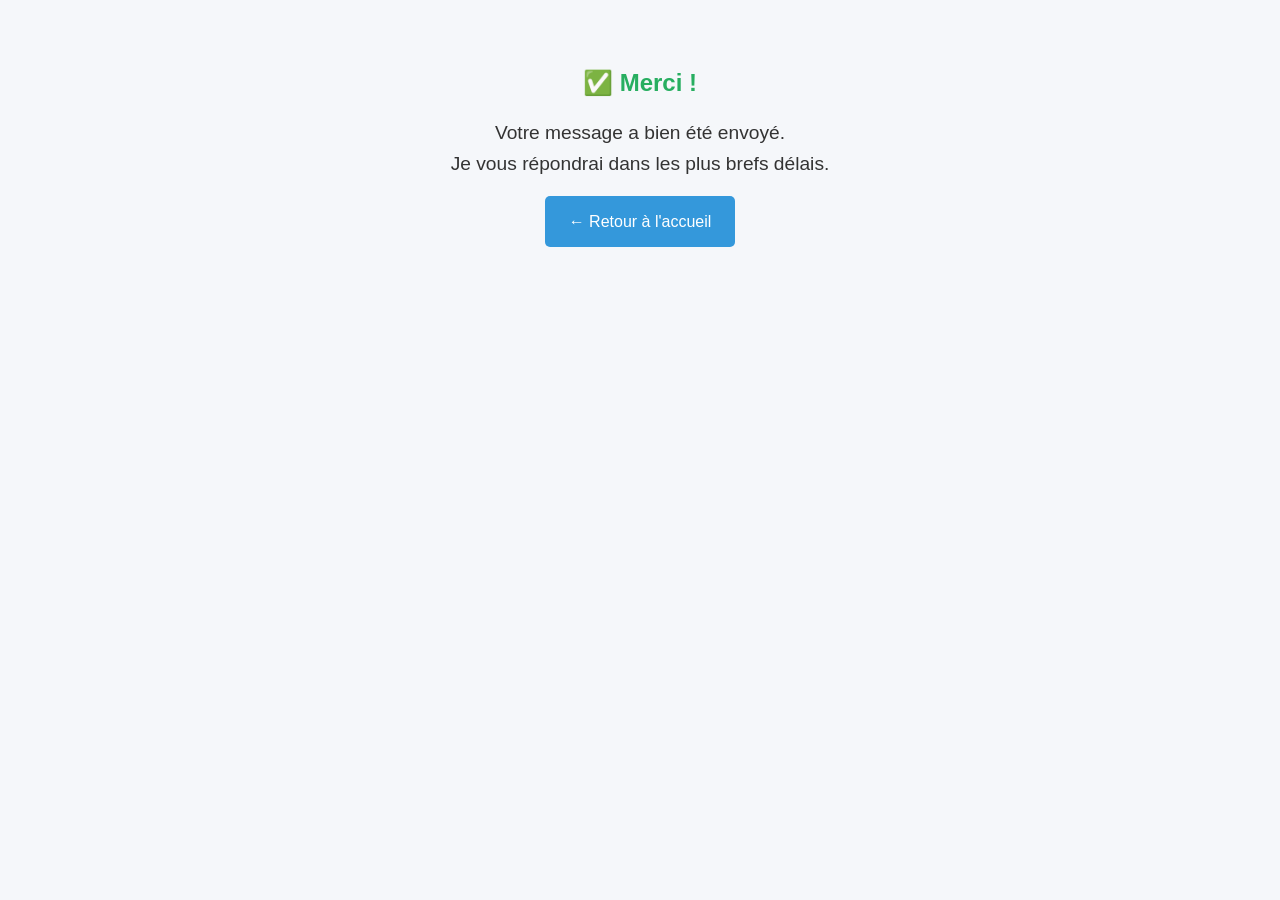
==== merci.html @ a59f116f "add clean formulaire" ====
<!DOCTYPE html>
<html lang="fr">
<head>
    <meta charset="UTF-8">
    <title>Message envoyé | Jeremy Delahaye</title>
    <link rel="stylesheet" href="styles.css">
    <meta http-equiv="refresh" content="5;url=index.html">
</head>
<body>
    <section style="text-align:center; padding:4rem 2rem;">
        <h1 style="color:#27ae60;">✅ Merci !</h1>
        <p style="font-size:1.2rem; margin:1rem 0;">
            Votre message a bien été envoyé.<br>
            Je vous répondrai dans les plus brefs délais.
        </p>
        <a href="index.html" class="contact-btn">← Retour à l'accueil</a>
    </section>
</body>
</html>
---- styles.css ----
/* Reset et styles de base */
        * {
            margin: 0;
            padding: 0;
            box-sizing: border-box;
            font-family: 'Segoe UI', Tahoma, Geneva, Verdana, sans-serif;
        }
        
        body {
            background-color: #f5f7fa;
            color: #333;
            line-height: 1.6;
        }
        
        /* Header */
        header {
            background: linear-gradient(135deg, #2c3e50, #3498db);
            color: white;
            padding: 3rem 2rem;
            text-align: center;
        }
        
        header h1 {
            font-size: 2.5rem;
            margin-bottom: 0.5rem;
        }
        
        header p {
            font-size: 1.2rem;
            opacity: 0.9;
        }
        
        /* Photo de profil */
        .profile-pic {
            width: 150px;
            height: 150px;
            border-radius: 50%;
            object-fit: cover;
            border: 5px solid white;
            margin: 1rem auto;
            display: block;
        }
        
        /* Barre de navigation */
        nav {
            background: #2c3e50;
            padding: 1rem;
            text-align: center;
            position: sticky;
            top: 0;
            z-index: 100;
            box-shadow: 0 2px 5px rgba(0, 0, 0, 0.1);
        }
        
        nav a {
            color: white;
            margin: 0 1rem;
            text-decoration: none;
            font-weight: 500;
            transition: color 0.3s;
        }
        
        nav a:hover {
            color: #3498db;
        }
        
        /* Section générale */
        section {
            padding: 2rem;
            max-width: 1000px;
            margin: 0 auto;
        }
        
        /* Titre de section */
        section h2 {
            color: #2c3e50;
            margin-bottom: 1.5rem;
            font-size: 1.8rem;
            border-bottom: 2px solid #3498db;
            padding-bottom: 0.5rem;
        }
        
        /* Cartes pour les expériences et réalisations */
        .card {
            background: white;
            border-radius: 8px;
            box-shadow: 0 4px 6px rgba(0, 0, 0, 0.1);
            padding: 1.5rem;
            margin-bottom: 1.5rem;
        }
        
        .card h3 {
            color: #3498db;
            margin-bottom: 0.5rem;
            display: flex;
            align-items: center;
            gap: 0.5rem;
        }
        
        .card .company {
            font-style: italic;
            color: #7f8c8d;
            margin-bottom: 0.5rem;
        }
        
        .card .date {
            color: #95a5a6;
            font-size: 0.9rem;
            margin-bottom: 1rem;
        }
        
        .card ul {
            list-style-type: none;
            padding-left: 0;
        }
        
        .card li {
            margin-bottom: 0.5rem;
            padding-left: 1.2rem;
            position: relative;
        }
        
        .card li:before {
            content: "→";
            color: #3498db;
            position: absolute;
            left: 0;
        }
        
        /* Sous-sections dans les réalisations */
        .realisation-context,
        .realisation-action,
        .realisation-result {
            margin-bottom: 1rem;
        }
        
        .realisation-context {
            background: #f8f9fa;
            padding: 0.8rem;
            border-left: 4px solid #3498db;
            border-radius: 4px;
        }
        
        .realisation-action {
            background: #e8f4fc;
            padding: 0.8rem;
            border-left: 4px solid #2c3e50;
            border-radius: 4px;
        }
        
        .realisation-result {
            background: #e8f8f5;
            padding: 0.8rem;
            border-left: 4px solid #27ae60;
            border-radius: 4px;
            font-weight: 500;
        }
        
        /* Compétences */
        .skills-container {
            display: flex;
            flex-wrap: wrap;
            gap: 0.8rem;
            justify-content: center;
        }
        
        .skill {
            background: #e0f7fa;
            color: #2c3e50;
            padding: 0.5rem 1rem;
            border-radius: 20px;
            font-size: 0.9rem;
            font-weight: 500;
        }
        
        /* Environnements techniques */
        .tools-container {
            display: flex;
            justify-content: center;
            gap: 2rem;
            flex-wrap: wrap;
            margin: 1.5rem 0;
        }
        
        .tool-item {
            text-align: center;
            padding: 1rem;
            background: white;
            border-radius: 8px;
            box-shadow: 0 2px 4px rgba(0, 0, 0, 0.1);
            width: 100px;
        }
        
        .tool-item img {
            width: 50px;
            height: 50px;
            margin-bottom: 0.5rem;
        }
        
        /* Contact */
        .contact-container {
            display: flex;
            justify-content: center;
            gap: 1.5rem;
            flex-wrap: wrap;
            margin-bottom: 2rem;
        }
        
        .contact-btn {
            background: #3498db;
            color: white;
            padding: 0.8rem 1.5rem;
            border-radius: 5px;
            text-decoration: none;
            font-weight: 500;
            transition: background 0.3s;
            display: inline-flex;
            align-items: center;
            gap: 0.5rem;
        }
        
        .contact-btn:hover {
            background: #2980b9;
        }
        
        /* Formulaire de contact */
        .contact-form {
            max-width: 600px;
            margin: 0 auto;
            background: white;
            padding: 1.5rem;
            border-radius: 8px;
            box-shadow: 0 4px 6px rgba(0, 0, 0, 0.1);
        }
        
        .contact-form input,
        .contact-form textarea {
            width: 100%;
            padding: 0.8rem;
            margin-bottom: 1rem;
            border: 1px solid #ddd;
            border-radius: 4px;
            font-family: inherit;
        }
        
        .contact-form textarea {
            height: 120px;
        }
        
        .contact-form button {
            background: #27ae60;
            color: white;
            padding: 0.8rem 1.5rem;
            border: none;
            border-radius: 5px;
            cursor: pointer;
            font-weight: 500;
            transition: background 0.3s;
        }
        
        .contact-form button:hover {
            background: #219653;
        }
        
        /* Footer */
        footer {
            text-align: center;
            padding: 1.5rem;
            background: #2c3e50;
            color: white;
            margin-top: 2rem;
        }
        
        /* Section mots-clés pour ATS (cachée visuellement) */
        .ats-keywords {
            display: none;
        }
        
        /* Responsive */
        @media (max-width: 768px) {
            header h1 {
                font-size: 2rem;
            }
            
            nav {
                padding: 0.8rem;
            }
            
            nav a {
                margin: 0 0.5rem;
                font-size: 0.9rem;
            }
            
            .contact-container {
                flex-direction: column;
                align-items: center;
            }
            
            .tools-container {
                gap: 1rem;
            }
            
            .tool-item {
                width: 80px;
            }
        }
    



/* Styles pour le formulaire de contact */
.contact-form {
    display: flex;
    flex-direction: column;
    gap: 1rem;
}

.form-group {
    display: flex;
    flex-direction: column;
    gap: 0.5rem;
}

.form-group label {
    font-weight: 600;
    color: #2c3e50;
    font-size: 0.95rem;
}

.form-group input,
.form-group textarea {
    padding: 0.75rem;
    border: 1px solid #ddd;
    border-radius: 5px;
    font-family: 'Segoe UI', Tahoma, Geneva, Verdana, sans-serif;
    font-size: 1rem;
    transition: border-color 0.3s;
}

.form-group input:focus,
.form-group textarea:focus {
    border-color: #3498db;
    outline: none;
}

.form-group textarea {
    min-height: 120px;
    resize: vertical;
}

.btn-submit {
    background-color: #3498db;
    color: white;
    border: none;
    padding: 0.75rem 1.5rem;
    border-radius: 5px;
    cursor: pointer;
    font-weight: 600;
    font-size: 1rem;
    transition: background-color 0.3s, transform 0.2s;
    display: flex;
    align-items: center;
    justify-content: center;
    gap: 0.5rem;
    margin-top: 0.5rem;
}

.btn-submit:hover {
    background-color: #2980b9;
}

.btn-submit:active {
    transform: scale(0.98);
}

.btn-submit i {
    font-size: 1rem;
}

/* ===== Messages de feedback du formulaire ===== */
.form-message {
    padding: 1rem;
    border-radius: 5px;
    margin-top: 1rem;
    font-weight: 500;
    text-align: center;
    opacity: 0;
    transform: translateY(-10px);
    transition: opacity 0.4s ease, transform 0.4s ease;
    display: none;
}

.form-message.show {
    display: block;
    opacity: 1;
    transform: translateY(0);
}

.form-message.success {
    background: #d4edda;
    color: #155724;
    border: 1px solid #c3e6cb;
}

.form-message.error {
    background: #f8d7da;
    color: #721c24;
    border: 1px solid #f5c6cb;
}

/* ===== Bouton en état "loading" ===== */
.btn-submit:disabled {
    background-color: #95a5a6;
    cursor: not-allowed;
    opacity: 0.7;
}

.btn-submit:disabled:hover {
    background-color: #95a5a6;
}

/* ===== Animation de succès (checkmark) ===== */
@keyframes successPulse {
    0% { transform: scale(0.8); opacity: 0; }
    50% { transform: scale(1.05); }
    100% { transform: scale(1); opacity: 1; }
}

.form-message.success.show {
    animation: successPulse 0.5s ease;
}
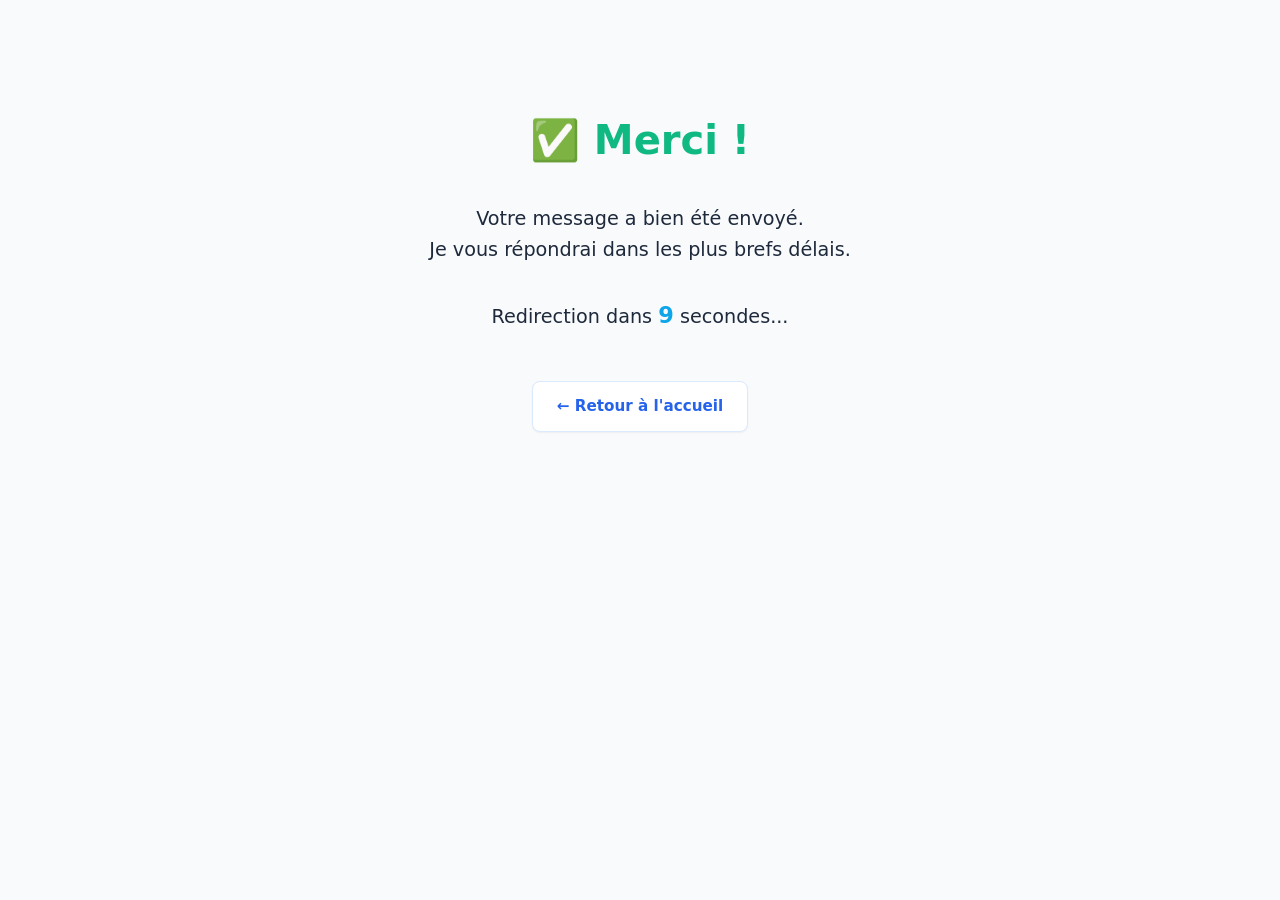
==== commit e7e18791: "maj" ====
--- a/merci.html
+++ b/merci.html
@@ -2,18 +2,67 @@
 <html lang="fr">
 <head>
     <meta charset="UTF-8">
+    <meta name="viewport" content="width=device-width, initial-scale=1.0">
     <title>Message envoyé | Jeremy Delahaye</title>
     <link rel="stylesheet" href="styles.css">
-    <meta http-equiv="refresh" content="5;url=index.html">
+    <style>
+        .merci-container {
+            text-align: center;
+            padding: 4rem 2rem;
+            max-width: 600px;
+            margin: 0 auto;
+            min-height: 60vh;
+            display: flex;
+            flex-direction: column;
+            justify-content: center;
+            align-items: center;
+        }
+        .merci-container h1 {
+            color: var(--success, #27ae60);
+            font-size: 2.5rem;
+            margin-bottom: 1rem;
+        }
+        .merci-container p {
+            font-size: 1.2rem;
+            margin: 1rem 0;
+            color: var(--text, #333);
+        }
+        .countdown {
+            font-weight: 700;
+            color: var(--accent, #3498db);
+            font-size: 1.4rem;
+        }
+        .merci-container .contact-btn {
+            margin-top: 2rem;
+        }
+    </style>
 </head>
 <body>
-    <section style="text-align:center; padding:4rem 2rem;">
-        <h1 style="color:#27ae60;">✅ Merci !</h1>
-        <p style="font-size:1.2rem; margin:1rem 0;">
+    <section class="merci-container">
+        <h1>✅ Merci !</h1>
+        <p>
             Votre message a bien été envoyé.<br>
             Je vous répondrai dans les plus brefs délais.
         </p>
+        <p>
+            Redirection dans <span class="countdown" id="countdown">10</span> secondes...
+        </p>
         <a href="index.html" class="contact-btn">← Retour à l'accueil</a>
     </section>
+
+    <script>
+        let seconds = 10;
+        const countdownEl = document.getElementById('countdown');
+        
+        const timer = setInterval(() => {
+            seconds--;
+            countdownEl.textContent = seconds;
+            
+            if (seconds <= 0) {
+                clearInterval(timer);
+                window.location.href = 'index.html';
+            }
+        }, 1000);
+    </script>
 </body>
 </html>
--- a/styles.css
+++ b/styles.css
@@ -1,394 +1,582 @@
-
-        /* Reset et styles de base */
-        * {
-            margin: 0;
-            padding: 0;
-            box-sizing: border-box;
-            font-family: 'Segoe UI', Tahoma, Geneva, Verdana, sans-serif;
-        }
-        
-        body {
-            background-color: #f5f7fa;
-            color: #333;
-            line-height: 1.6;
-        }
-        
-        /* Header */
-        header {
-            background: linear-gradient(135deg, #2c3e50, #3498db);
-            color: white;
-            padding: 3rem 2rem;
-            text-align: center;
-        }
-        
-        header h1 {
-            font-size: 2.5rem;
-            margin-bottom: 0.5rem;
-        }
-        
-        header p {
-            font-size: 1.2rem;
-            opacity: 0.9;
-        }
-        
-        /* Photo de profil */
-        .profile-pic {
-            width: 150px;
-            height: 150px;
-            border-radius: 50%;
-            object-fit: cover;
-            border: 5px solid white;
-            margin: 1rem auto;
-            display: block;
-        }
-        
-        /* Barre de navigation */
-        nav {
-            background: #2c3e50;
-            padding: 1rem;
-            text-align: center;
-            position: sticky;
-            top: 0;
-            z-index: 100;
-            box-shadow: 0 2px 5px rgba(0, 0, 0, 0.1);
-        }
-        
-        nav a {
-            color: white;
-            margin: 0 1rem;
-            text-decoration: none;
-            font-weight: 500;
-            transition: color 0.3s;
-        }
-        
-        nav a:hover {
-            color: #3498db;
-        }
-        
-        /* Section générale */
-        section {
-            padding: 2rem;
-            max-width: 1000px;
-            margin: 0 auto;
-        }
-        
-        /* Titre de section */
-        section h2 {
-            color: #2c3e50;
-            margin-bottom: 1.5rem;
-            font-size: 1.8rem;
-            border-bottom: 2px solid #3498db;
-            padding-bottom: 0.5rem;
-        }
-        
-        /* Cartes pour les expériences et réalisations */
-        .card {
-            background: white;
-            border-radius: 8px;
-            box-shadow: 0 4px 6px rgba(0, 0, 0, 0.1);
-            padding: 1.5rem;
-            margin-bottom: 1.5rem;
-        }
-        
-        .card h3 {
-            color: #3498db;
-            margin-bottom: 0.5rem;
-            display: flex;
-            align-items: center;
-            gap: 0.5rem;
-        }
-        
-        .card .company {
-            font-style: italic;
-            color: #7f8c8d;
-            margin-bottom: 0.5rem;
-        }
-        
-        .card .date {
-            color: #95a5a6;
-            font-size: 0.9rem;
-            margin-bottom: 1rem;
-        }
-        
-        .card ul {
-            list-style-type: none;
-            padding-left: 0;
-        }
-        
-        .card li {
-            margin-bottom: 0.5rem;
-            padding-left: 1.2rem;
-            position: relative;
-        }
-        
-        .card li:before {
-            content: "→";
-            color: #3498db;
-            position: absolute;
-            left: 0;
-        }
-        
-        /* Sous-sections dans les réalisations */
-        .realisation-context,
-        .realisation-action,
-        .realisation-result {
-            margin-bottom: 1rem;
-        }
-        
-        .realisation-context {
-            background: #f8f9fa;
-            padding: 0.8rem;
-            border-left: 4px solid #3498db;
-            border-radius: 4px;
-        }
-        
-        .realisation-action {
-            background: #e8f4fc;
-            padding: 0.8rem;
-            border-left: 4px solid #2c3e50;
-            border-radius: 4px;
-        }
-        
-        .realisation-result {
-            background: #e8f8f5;
-            padding: 0.8rem;
-            border-left: 4px solid #27ae60;
-            border-radius: 4px;
-            font-weight: 500;
-        }
-        
-        /* Compétences */
-        .skills-container {
-            display: flex;
-            flex-wrap: wrap;
-            gap: 0.8rem;
-            justify-content: center;
-        }
-        
-        .skill {
-            background: #e0f7fa;
-            color: #2c3e50;
-            padding: 0.5rem 1rem;
-            border-radius: 20px;
-            font-size: 0.9rem;
-            font-weight: 500;
-        }
-        
-        /* Environnements techniques */
-        .tools-container {
-            display: flex;
-            justify-content: center;
-            gap: 2rem;
-            flex-wrap: wrap;
-            margin: 1.5rem 0;
-        }
-        
-        .tool-item {
-            text-align: center;
-            padding: 1rem;
-            background: white;
-            border-radius: 8px;
-            box-shadow: 0 2px 4px rgba(0, 0, 0, 0.1);
-            width: 100px;
-        }
-        
-        .tool-item img {
-            width: 50px;
-            height: 50px;
-            margin-bottom: 0.5rem;
-        }
-        
-        /* Contact */
-        .contact-container {
-            display: flex;
-            justify-content: center;
-            gap: 1.5rem;
-            flex-wrap: wrap;
-            margin-bottom: 2rem;
-        }
-        
-        .contact-btn {
-            background: #3498db;
-            color: white;
-            padding: 0.8rem 1.5rem;
-            border-radius: 5px;
-            text-decoration: none;
-            font-weight: 500;
-            transition: background 0.3s;
-            display: inline-flex;
-            align-items: center;
-            gap: 0.5rem;
-        }
-        
-        .contact-btn:hover {
-            background: #2980b9;
-        }
-        
-        /* Formulaire de contact */
-        .contact-form {
-            max-width: 600px;
-            margin: 0 auto;
-            background: white;
-            padding: 1.5rem;
-            border-radius: 8px;
-            box-shadow: 0 4px 6px rgba(0, 0, 0, 0.1);
-        }
-        
-        .contact-form input,
-        .contact-form textarea {
-            width: 100%;
-            padding: 0.8rem;
-            margin-bottom: 1rem;
-            border: 1px solid #ddd;
-            border-radius: 4px;
-            font-family: inherit;
-        }
-        
-        .contact-form textarea {
-            height: 120px;
-        }
-        
-        .contact-form button {
-            background: #27ae60;
-            color: white;
-            padding: 0.8rem 1.5rem;
-            border: none;
-            border-radius: 5px;
-            cursor: pointer;
-            font-weight: 500;
-            transition: background 0.3s;
-        }
-        
-        .contact-form button:hover {
-            background: #219653;
-        }
-        
-        /* Footer */
-        footer {
-            text-align: center;
-            padding: 1.5rem;
-            background: #2c3e50;
-            color: white;
-            margin-top: 2rem;
-        }
-        
-        /* Section mots-clés pour ATS (cachée visuellement) */
-        .ats-keywords {
-            display: none;
-        }
-        
-        /* Responsive */
-        @media (max-width: 768px) {
-            header h1 {
-                font-size: 2rem;
-            }
-            
-            nav {
-                padding: 0.8rem;
-            }
-            
-            nav a {
-                margin: 0 0.5rem;
-                font-size: 0.9rem;
-            }
-            
-            .contact-container {
-                flex-direction: column;
-                align-items: center;
-            }
-            
-            .tools-container {
-                gap: 1rem;
-            }
-            
-            .tool-item {
-                width: 80px;
-            }
-        }
-    
-
-
-
-/* Styles pour le formulaire de contact */
+/* ============================================
+   VARIABLES & RESET — THÈME CLAIR PAR DÉFAUT
+   ============================================ */
+:root {
+    --primary: #2563eb;
+    --primary-light: #3b82f6;
+    --primary-dark: #1d4ed8;
+    --accent: #0ea5e9;
+    --success: #10b981;
+    --success-hover: #059669;
+    --warning: #f59e0b;
+    --warning-hover: #d97706;
+    
+    --bg: #f8fafc;
+    --surface: #ffffff;
+    --surface-elevated: #ffffff;
+    
+    --text: #1e293b;
+    --text-secondary: #475569;
+    --text-muted: #64748b;
+    
+    --border: #e2e8f0;
+    --border-light: #f1f5f9;
+    
+    --shadow-sm: 0 1px 2px 0 rgb(0 0 0 / 0.05);
+    --shadow: 0 4px 6px -1px rgb(0 0 0 / 0.1), 0 2px 4px -2px rgb(0 0 0 / 0.1);
+    --shadow-md: 0 10px 15px -3px rgb(0 0 0 / 0.1), 0 4px 6px -4px rgb(0 0 0 / 0.1);
+    --shadow-lg: 0 20px 25px -5px rgb(0 0 0 / 0.1), 0 8px 10px -6px rgb(0 0 0 / 0.1);
+    
+    --radius: 12px;
+    --radius-sm: 8px;
+    --transition: all 0.3s cubic-bezier(0.4, 0, 0.2, 1);
+}
+
+* {
+    margin: 0;
+    padding: 0;
+    box-sizing: border-box;
+}
+
+html {
+    scroll-behavior: smooth;
+}
+
+body {
+    font-family: 'Segoe UI', system-ui, -apple-system, sans-serif;
+    background-color: var(--bg);
+    color: var(--text);
+    line-height: 1.6;
+    font-size: 16px;
+}
+
+/* ============================================
+   ACCESSIBILITÉ
+   ============================================ */
+@media (prefers-reduced-motion: reduce) {
+    html { scroll-behavior: auto; }
+    *, *::before, *::after {
+        animation-duration: 0.01ms !important;
+        animation-iteration-count: 1 !important;
+        transition-duration: 0.01ms !important;
+    }
+}
+
+a:focus-visible,
+button:focus-visible,
+input:focus-visible,
+textarea:focus-visible {
+    outline: 3px solid var(--primary-light);
+    outline-offset: 2px;
+    border-radius: 4px;
+}
+
+/* ============================================
+   HEADER — Clair et lumineux
+   ============================================ */
+header {
+    background: linear-gradient(135deg, #eff6ff 0%, #dbeafe 50%, #bfdbfe 100%);
+    color: var(--text);
+    padding: 4rem 2rem 3rem;
+    text-align: center;
+    position: relative;
+    overflow: hidden;
+}
+
+header::before {
+    content: '';
+    position: absolute;
+    top: -50%;
+    right: -10%;
+    width: 500px;
+    height: 500px;
+    background: radial-gradient(circle, rgba(59,130,246,0.1) 0%, transparent 70%);
+    pointer-events: none;
+}
+
+header h1 {
+    font-size: 2.8rem;
+    margin-bottom: 0.25rem;
+    font-weight: 800;
+    color: var(--primary-dark);
+    letter-spacing: -0.025em;
+}
+
+header .subtitle {
+    font-size: 1.3rem;
+    color: var(--primary);
+    font-weight: 600;
+    margin-bottom: 0.5rem;
+}
+
+header .location {
+    font-size: 1rem;
+    color: var(--text-secondary);
+    opacity: 0.9;
+}
+
+/* ============================================
+   PHOTO DE PROFIL
+   ============================================ */
+.profile-pic {
+    width: 160px;
+    height: 160px;
+    border-radius: 50%;
+    object-fit: cover;
+    border: 5px solid white;
+    margin: 0 auto 1.5rem;
+    display: block;
+    box-shadow: var(--shadow-md);
+    transition: var(--transition);
+    background: var(--surface);
+}
+
+.profile-pic:hover {
+    transform: scale(1.05);
+    box-shadow: var(--shadow-lg);
+}
+
+/* ============================================
+   NAVIGATION — Claire et aérée
+   ============================================ */
+nav {
+    background: var(--surface);
+    padding: 1rem;
+    text-align: center;
+    position: sticky;
+    top: 0;
+    z-index: 100;
+    box-shadow: var(--shadow-sm);
+    border-bottom: 1px solid var(--border);
+    display: flex;
+    justify-content: center;
+    align-items: center;
+    flex-wrap: wrap;
+    gap: 0.5rem;
+}
+
+nav a {
+    color: var(--text-secondary);
+    margin: 0 0.75rem;
+    text-decoration: none;
+    font-weight: 600;
+    font-size: 0.95rem;
+    transition: var(--transition);
+    display: inline-flex;
+    align-items: center;
+    gap: 0.4rem;
+    padding: 0.5rem 0.75rem;
+    border-radius: var(--radius-sm);
+}
+
+nav a:hover {
+    color: var(--primary);
+    background: #eff6ff;
+}
+
+nav a i {
+    color: var(--primary-light);
+    font-size: 0.9rem;
+}
+
+/* Toggle thème */
+.theme-toggle {
+    background: var(--border-light);
+    border: 1px solid var(--border);
+    color: var(--text-secondary);
+    width: 36px;
+    height: 36px;
+    border-radius: 50%;
+    cursor: pointer;
+    display: inline-flex;
+    align-items: center;
+    justify-content: center;
+    margin-left: 0.5rem;
+    transition: var(--transition);
+    font-size: 0.9rem;
+}
+
+.theme-toggle:hover {
+    background: #eff6ff;
+    color: var(--primary);
+    transform: rotate(15deg);
+}
+
+/* ============================================
+   SECTIONS
+   ============================================ */
+main {
+    display: block;
+}
+
+section {
+    padding: 3rem 2rem;
+    max-width: 1000px;
+    margin: 0 auto;
+}
+
+section h2 {
+    color: var(--text);
+    margin-bottom: 2rem;
+    font-size: 1.6rem;
+    font-weight: 700;
+    display: flex;
+    align-items: center;
+    gap: 0.75rem;
+}
+
+section h2 i {
+    color: var(--primary);
+    font-size: 1.3rem;
+}
+
+/* ============================================
+   CARTES — Blanches avec bordures subtiles
+   ============================================ */
+.card {
+    background: var(--surface);
+    border-radius: var(--radius);
+    border: 1px solid var(--border);
+    padding: 2rem;
+    margin-bottom: 1.5rem;
+    box-shadow: var(--shadow-sm);
+    transition: var(--transition);
+    opacity: 0;
+    transform: translateY(20px);
+    animation: fadeInUp 0.6s ease forwards;
+}
+
+.card:nth-child(1) { animation-delay: 0.05s; }
+.card:nth-child(2) { animation-delay: 0.1s; }
+.card:nth-child(3) { animation-delay: 0.15s; }
+.card:nth-child(4) { animation-delay: 0.2s; }
+.card:nth-child(5) { animation-delay: 0.25s; }
+.card:nth-child(6) { animation-delay: 0.3s; }
+
+@keyframes fadeInUp {
+    to { opacity: 1; transform: translateY(0); }
+}
+
+.card:hover {
+    box-shadow: var(--shadow-md);
+    border-color: #cbd5e1;
+    transform: translateY(-2px);
+}
+
+.card h3 {
+    color: var(--primary-dark);
+    margin-bottom: 0.5rem;
+    display: flex;
+    align-items: center;
+    gap: 0.5rem;
+    font-size: 1.2rem;
+    font-weight: 700;
+}
+
+.card h3 i {
+    color: var(--primary);
+}
+
+.card .company {
+    font-weight: 600;
+    color: var(--text-secondary);
+    margin-bottom: 0.25rem;
+    font-size: 0.95rem;
+}
+
+.card .date {
+    color: var(--text-muted);
+    font-size: 0.875rem;
+    margin-bottom: 1rem;
+    font-weight: 500;
+    display: inline-block;
+    background: var(--border-light);
+    padding: 0.15rem 0.75rem;
+    border-radius: 9999px;
+}
+
+.card ul {
+    list-style-type: none;
+    padding-left: 0;
+    margin-top: 0.75rem;
+}
+
+.card li {
+    margin-bottom: 0.5rem;
+    padding-left: 1.5rem;
+    position: relative;
+    color: var(--text-secondary);
+}
+
+.card li::before {
+    content: "→";
+    color: var(--primary);
+    position: absolute;
+    left: 0;
+    font-weight: 700;
+}
+
+/* ============================================
+   RÉALISATIONS (STAR)
+   ============================================ */
+.realisation-context,
+.realisation-action,
+.realisation-result {
+    margin-bottom: 1rem;
+    border-radius: var(--radius-sm);
+    padding: 1rem;
+    font-size: 0.95rem;
+}
+
+.realisation-context {
+    background: #f8fafc;
+    border-left: 4px solid var(--primary-light);
+}
+
+.realisation-action {
+    background: #f0f9ff;
+    border-left: 4px solid var(--accent);
+}
+
+.realisation-result {
+    background: #f0fdf4;
+    border-left: 4px solid var(--success);
+    font-weight: 600;
+    color: #166534;
+}
+
+/* ============================================
+   COMPÉTENCES — Pastilles colorées
+   ============================================ */
+.skills-container {
+    display: flex;
+    flex-wrap: wrap;
+    gap: 0.75rem;
+    justify-content: center;
+}
+
+.skill {
+    background: #eff6ff;
+    color: var(--primary-dark);
+    padding: 0.5rem 1.25rem;
+    border-radius: 9999px;
+    font-size: 0.9rem;
+    font-weight: 600;
+    border: 1px solid #dbeafe;
+    transition: var(--transition);
+    cursor: default;
+}
+
+.skill:hover {
+    background: var(--primary);
+    color: white;
+    transform: translateY(-2px);
+    box-shadow: var(--shadow);
+    border-color: var(--primary);
+}
+
+/* ============================================
+   OUTILS
+   ============================================ */
+.tools-container {
+    display: flex;
+    justify-content: center;
+    gap: 1.5rem;
+    flex-wrap: wrap;
+    margin: 1.5rem 0;
+}
+
+.tool-item {
+    text-align: center;
+    padding: 1.25rem;
+    background: var(--surface);
+    border-radius: var(--radius);
+    border: 1px solid var(--border);
+    width: 110px;
+    transition: var(--transition);
+    box-shadow: var(--shadow-sm);
+}
+
+.tool-item:hover {
+    transform: translateY(-4px);
+    box-shadow: var(--shadow-md);
+    border-color: #cbd5e1;
+}
+
+.tool-item img {
+    width: 48px;
+    height: 48px;
+    margin-bottom: 0.75rem;
+}
+
+.tool-item p {
+    font-size: 0.875rem;
+    font-weight: 600;
+    color: var(--text-secondary);
+}
+
+/* ============================================
+   CONTACT
+   ============================================ */
+.contact-container {
+    display: flex;
+    justify-content: center;
+    gap: 1rem;
+    flex-wrap: wrap;
+    margin-bottom: 2.5rem;
+}
+
+.contact-btn {
+    background: var(--surface);
+    color: var(--primary);
+    padding: 0.75rem 1.5rem;
+    border-radius: var(--radius-sm);
+    text-decoration: none;
+    font-weight: 600;
+    transition: var(--transition);
+    display: inline-flex;
+    align-items: center;
+    gap: 0.5rem;
+    border: 1px solid #dbeafe;
+    box-shadow: var(--shadow-sm);
+    font-size: 0.95rem;
+}
+
+.contact-btn:hover {
+    background: var(--primary);
+    color: white;
+    border-color: var(--primary);
+    transform: translateY(-2px);
+    box-shadow: var(--shadow);
+}
+
+.contact-btn:active {
+    transform: scale(0.98);
+}
+
+/* Bouton CV distinct */
+.btn-cv {
+    background: #fff7ed;
+    color: #c2410c;
+    border-color: #fed7aa;
+}
+
+.btn-cv:hover {
+    background: var(--warning);
+    color: white;
+    border-color: var(--warning);
+}
+
+/* ============================================
+   FORMULAIRE
+   ============================================ */
 .contact-form {
+    max-width: 600px;
+    margin: 0 auto;
+    background: var(--surface);
+    padding: 2rem;
+    border-radius: var(--radius);
+    border: 1px solid var(--border);
+    box-shadow: var(--shadow-sm);
     display: flex;
     flex-direction: column;
-    gap: 1rem;
+    gap: 1.25rem;
+}
+
+.honeypot {
+    position: absolute;
+    left: -9999px;
+    opacity: 0;
+    height: 0;
+    width: 0;
 }
 
 .form-group {
     display: flex;
     flex-direction: column;
-    gap: 0.5rem;
+    gap: 0.4rem;
 }
 
 .form-group label {
     font-weight: 600;
-    color: #2c3e50;
-    font-size: 0.95rem;
+    color: var(--text);
+    font-size: 0.9rem;
 }
 
 .form-group input,
 .form-group textarea {
-    padding: 0.75rem;
-    border: 1px solid #ddd;
-    border-radius: 5px;
-    font-family: 'Segoe UI', Tahoma, Geneva, Verdana, sans-serif;
+    padding: 0.875rem;
+    border: 1px solid var(--border);
+    border-radius: var(--radius-sm);
+    font-family: inherit;
     font-size: 1rem;
-    transition: border-color 0.3s;
+    transition: var(--transition);
+    background: var(--bg);
+    color: var(--text);
 }
 
 .form-group input:focus,
 .form-group textarea:focus {
-    border-color: #3498db;
+    border-color: var(--primary-light);
+    box-shadow: 0 0 0 3px rgba(59, 130, 246, 0.15);
     outline: none;
+    background: var(--surface);
 }
 
 .form-group textarea {
-    min-height: 120px;
+    min-height: 140px;
     resize: vertical;
 }
 
 .btn-submit {
-    background-color: #3498db;
+    background-color: var(--primary);
     color: white;
     border: none;
-    padding: 0.75rem 1.5rem;
-    border-radius: 5px;
+    padding: 0.875rem 1.5rem;
+    border-radius: var(--radius-sm);
     cursor: pointer;
     font-weight: 600;
     font-size: 1rem;
-    transition: background-color 0.3s, transform 0.2s;
+    transition: var(--transition);
     display: flex;
     align-items: center;
     justify-content: center;
     gap: 0.5rem;
-    margin-top: 0.5rem;
+    box-shadow: var(--shadow-sm);
 }
 
 .btn-submit:hover {
-    background-color: #2980b9;
+    background-color: var(--primary-dark);
+    transform: translateY(-1px);
+    box-shadow: var(--shadow);
 }
 
 .btn-submit:active {
     transform: scale(0.98);
 }
 
-.btn-submit i {
-    font-size: 1rem;
-}
-
-/* ===== Messages de feedback du formulaire ===== */
+.btn-submit:disabled {
+    background-color: #94a3b8;
+    cursor: not-allowed;
+    opacity: 0.7;
+    transform: none;
+    box-shadow: none;
+}
+
+/* ============================================
+   MESSAGES DE FEEDBACK
+   ============================================ */
 .form-message {
     padding: 1rem;
-    border-radius: 5px;
-    margin-top: 1rem;
-    font-weight: 500;
+    border-radius: var(--radius-sm);
+    margin-top: 0.5rem;
+    font-weight: 600;
     text-align: center;
     opacity: 0;
     transform: translateY(-10px);
     transition: opacity 0.4s ease, transform 0.4s ease;
     display: none;
+    font-size: 0.95rem;
 }
 
 .form-message.show {
@@ -398,35 +586,178 @@
 }
 
 .form-message.success {
-    background: #d4edda;
-    color: #155724;
-    border: 1px solid #c3e6cb;
+    background: #dcfce7;
+    color: #166534;
+    border: 1px solid #86efac;
+    animation: successPulse 0.5s ease;
 }
 
 .form-message.error {
-    background: #f8d7da;
-    color: #721c24;
-    border: 1px solid #f5c6cb;
-}
-
-/* ===== Bouton en état "loading" ===== */
-.btn-submit:disabled {
-    background-color: #95a5a6;
-    cursor: not-allowed;
-    opacity: 0.7;
-}
-
-.btn-submit:disabled:hover {
-    background-color: #95a5a6;
-}
-
-/* ===== Animation de succès (checkmark) ===== */
+    background: #fee2e2;
+    color: #991b1b;
+    border: 1px solid #fca5a5;
+}
+
 @keyframes successPulse {
-    0% { transform: scale(0.8); opacity: 0; }
-    50% { transform: scale(1.05); }
+    0% { transform: scale(0.95); opacity: 0; }
+    50% { transform: scale(1.02); }
     100% { transform: scale(1); opacity: 1; }
 }
 
-.form-message.success.show {
-    animation: successPulse 0.5s ease;
+/* ============================================
+   FOOTER
+   ============================================ */
+footer {
+    text-align: center;
+    padding: 2rem;
+    background: var(--surface);
+    color: var(--text-muted);
+    margin-top: 2rem;
+    border-top: 1px solid var(--border);
+    font-size: 0.9rem;
+}
+
+footer i {
+    color: var(--primary-light);
+}
+
+/* ============================================
+   ATS (caché)
+   ============================================ */
+.ats-keywords {
+    display: none;
+}
+
+/* ============================================
+   RESPONSIVE
+   ============================================ */
+@media (max-width: 768px) {
+    header {
+        padding: 3rem 1.5rem 2rem;
+    }
+    
+    header h1 {
+        font-size: 2rem;
+    }
+    
+    header .subtitle {
+        font-size: 1.1rem;
+    }
+    
+    nav {
+        gap: 0.25rem;
+        padding: 0.75rem;
+    }
+    
+    nav a {
+        margin: 0 0.25rem;
+        font-size: 0.85rem;
+        padding: 0.4rem 0.6rem;
+    }
+    
+    section {
+        padding: 2rem 1rem;
+    }
+    
+    .card {
+        padding: 1.5rem;
+    }
+    
+    .contact-container {
+        flex-direction: column;
+        align-items: stretch;
+    }
+    
+    .contact-btn {
+        justify-content: center;
+    }
+    
+    .tools-container {
+        gap: 1rem;
+    }
+    
+    .tool-item {
+        width: 95px;
+        padding: 1rem;
+    }
+}
+
+/* ============================================
+   MODE SOMBRE MANUEL (toggle)
+   ============================================ */
+[data-theme="dark"] {
+    --bg: #0f172a;
+    --surface: #1e293b;
+    --surface-elevated: #334155;
+    --text: #f1f5f9;
+    --text-secondary: #cbd5e1;
+    --text-muted: #94a3b8;
+    --border: #334155;
+    --border-light: #1e293b;
+    --shadow-sm: 0 1px 2px 0 rgb(0 0 0 / 0.3);
+    --shadow: 0 4px 6px -1px rgb(0 0 0 / 0.4), 0 2px 4px -2px rgb(0 0 0 / 0.4);
+    --shadow-md: 0 10px 15px -3px rgb(0 0 0 / 0.4), 0 4px 6px -4px rgb(0 0 0 / 0.4);
+}
+
+[data-theme="dark"] header {
+    background: linear-gradient(135deg, #1e3a5f 0%, #1e293b 50%, #0f172a 100%);
+}
+
+[data-theme="dark"] header h1 {
+    color: #bfdbfe;
+}
+
+[data-theme="dark"] header .subtitle {
+    color: #93c5fd;
+}
+
+[data-theme="dark"] .realisation-context {
+    background: #1e293b;
+}
+
+[data-theme="dark"] .realisation-action {
+    background: #172554;
+}
+
+[data-theme="dark"] .realisation-result {
+    background: #064e3b;
+    color: #86efac;
+}
+
+[data-theme="dark"] .skill {
+    background: #1e3a5f;
+    color: #bfdbfe;
+    border-color: #334155;
+}
+
+[data-theme="dark"] .skill:hover {
+    background: var(--primary);
+    color: white;
+}
+
+[data-theme="dark"] .form-group input,
+[data-theme="dark"] .form-group textarea {
+    background: #0f172a;
+    color: var(--text);
+    border-color: #334155;
+}
+
+[data-theme="dark"] .form-group input:focus,
+[data-theme="dark"] .form-group textarea:focus {
+    background: #1e293b;
+}
+
+[data-theme="dark"] .contact-btn {
+    background: #1e293b;
+    border-color: #334155;
+}
+
+[data-theme="dark"] .btn-cv {
+    background: #451a03;
+    color: #fdba74;
+    border-color: #78350f;
+}
+
+[data-theme="dark"] .contact-form {
+    background: var(--surface);
 }
